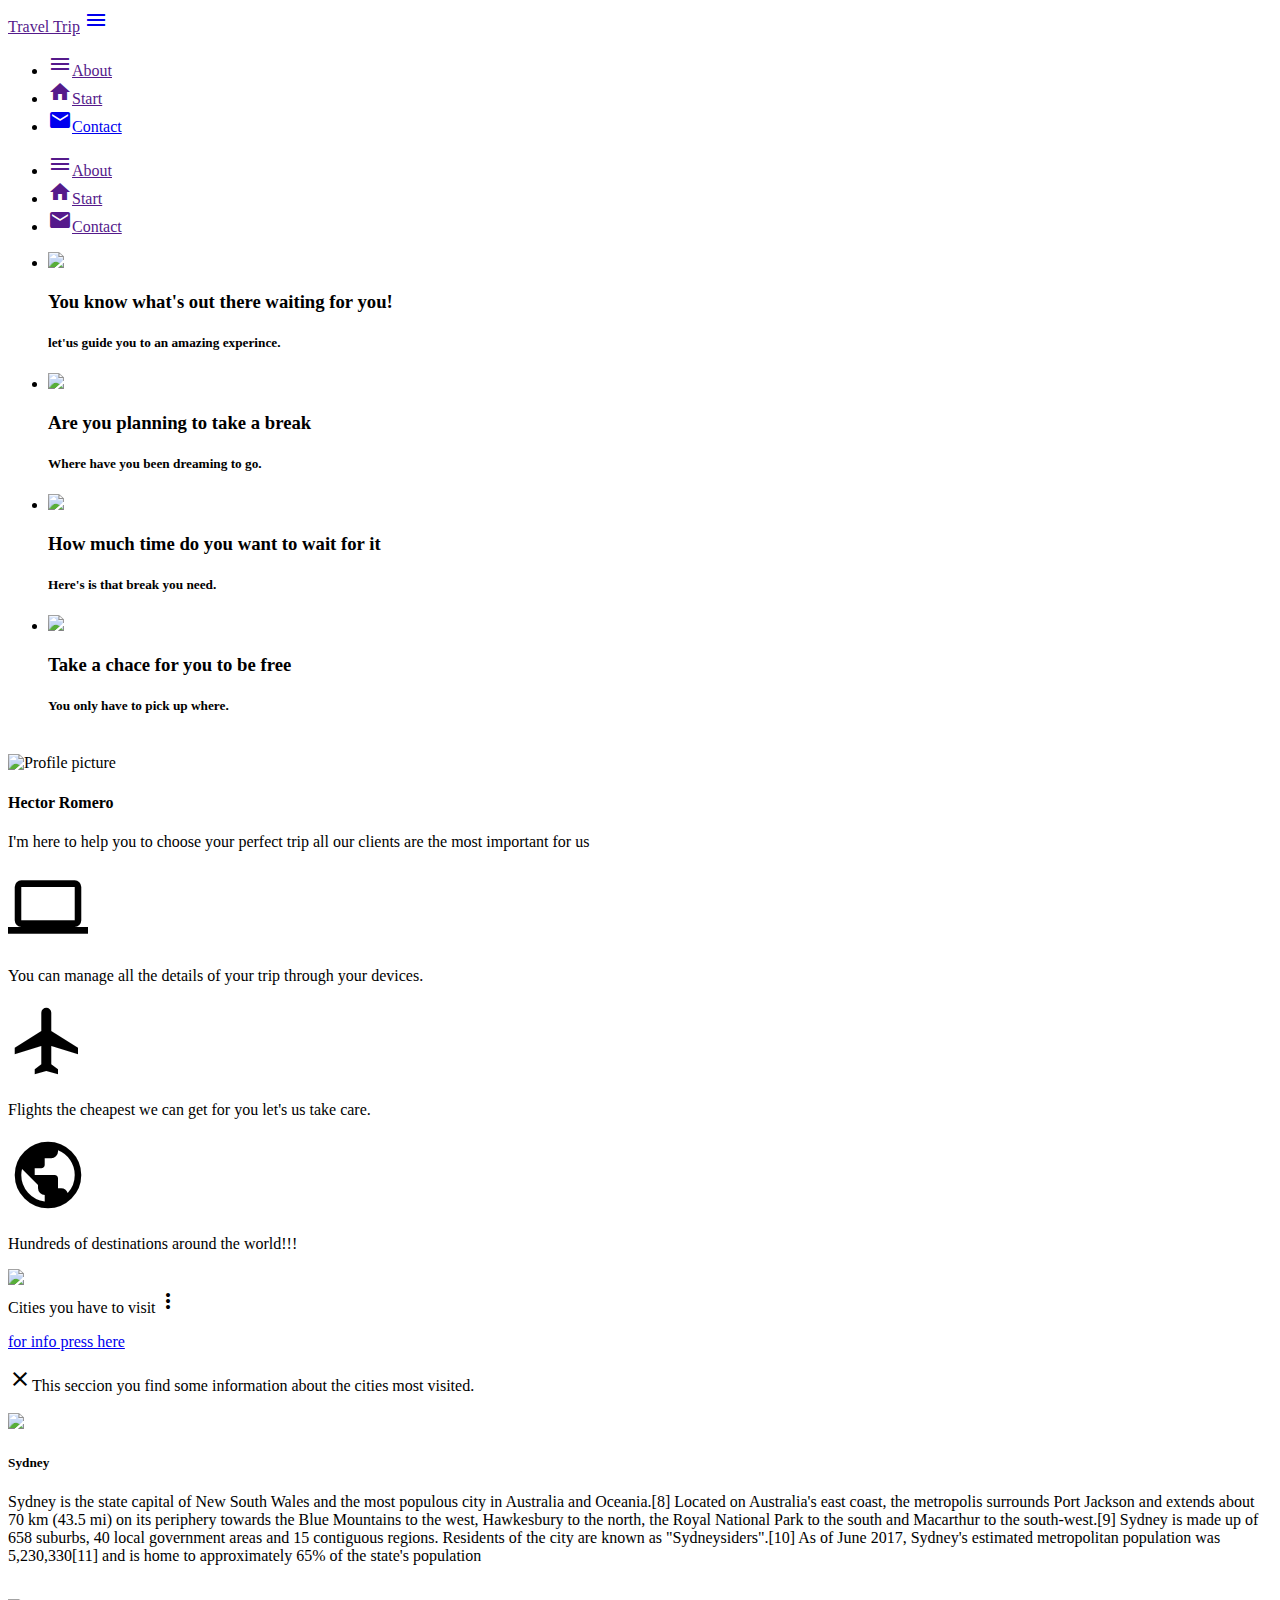
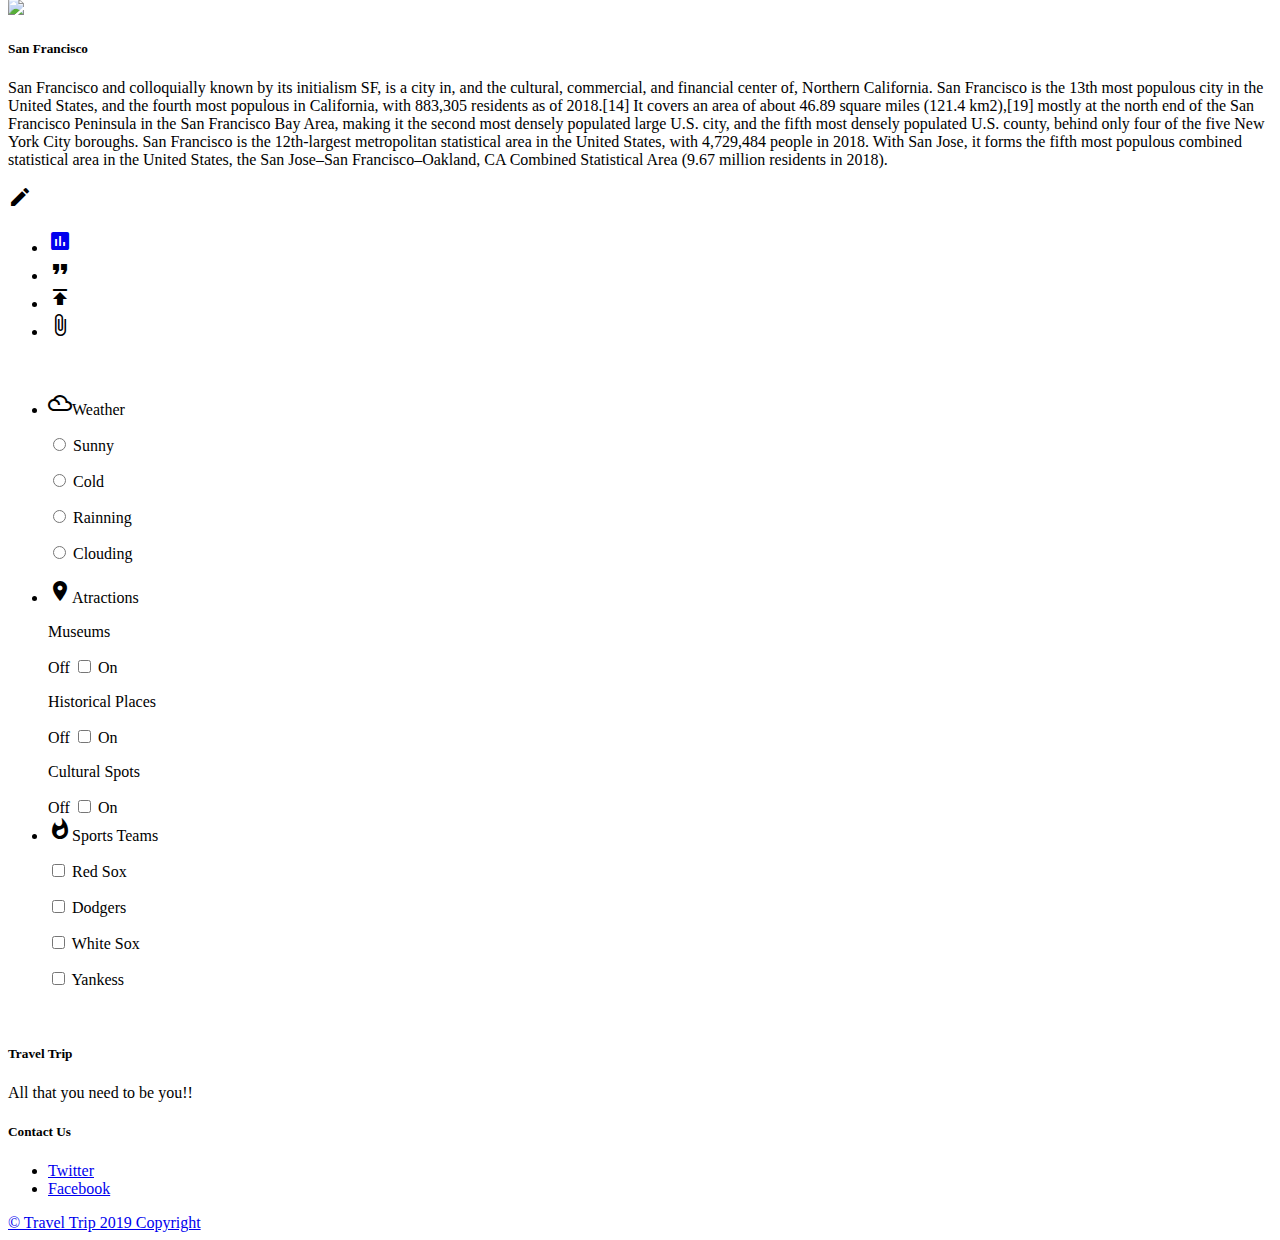
==== index.html @ 71e35706 "mofificacion (about.html) se modifico el titulo de la barra de navegacion" ====
<!DOCTYPE html>
<html>

<head>
  <!--Import Google Icon Font-->
  <link href="https://fonts.googleapis.com/icon?family=Material+Icons" rel="stylesheet">

  <!--Import materialize.css-->
  <link type="text/css" rel="stylesheet" href="css/materialize.min.css" media="screen,projection" />
  <link rel="stylesheet" href="estilos.css">
  <!--Let browser know website is optimized for mobile-->
  <meta name="viewport" content="width=device-width, initial-scale=1.0" />
  <title>Travel Trip</title>
</head>

<body>
  <nav>
    <div class="nav-wrapper #283593 indigo darken-3">
      <a href="" class="brand-logo">Travel Trip</a>
      <a href="#" data-activates="mobile-demo" class="button-collapse"><i class="material-icons">menu</i></a>
      <ul class="right hide-on-med-and-down">
        <li><a href=""><i class="material-icons left">menu</i>About</a></li>
        <li><a href=""><i class="material-icons left">home</i>Start</a></li>
        <li><a href="https://accounts.google.com/" target="_blank"><i class="material-icons left">mail</i>Contact</a></li>

      </ul>
      <ul class="side-nav" id="mobile-demo">
        <li><a href=""><i class="material-icons left">menu</i>About</a></li>
        <li><a href=""><i class="material-icons left">home</i>Start</a></li>
        <li><a href=""><i class="material-icons left">mail</i>Contact</a></li>

      </ul>
    </div>
  </nav>
  <section>
    <div class="fullscreen">
      <div class="slider">
        <ul class="slides">
          <li>
            <img src="images/sumaya.jpg"> <!-- random image -->
            <div class="caption center-align">
              <h3>You know what's out there waiting for you!</h3>
              <h5 class="light grey-text text-lighten-3">let'us guide you to an amazing experince.</h5>
            </div>
          </li>
          <li>
            <img src="images/rio.jpg"> <!-- random image -->
            <div class="caption left-align">
              <h3>Are you planning to take a break</h3>
              <h5 class="light grey-text text-lighten-3">Where have you been dreaming to go.</h5>
            </div>
          </li>
          <li>
            <img src="images/dubai.jpg"> <!-- random image -->
            <div class="caption right-align">
              <h3>How much time do you want to wait for it</h3>
              <h5 class="light grey-text text-lighten-3">Here's is that break you need.</h5>
            </div>
          </li>
          <li>
            <img src="images/nueva_york.jpg"> <!-- random image -->
            <div class="caption center-align">
              <h3>Take a chace for you to be free</h3>
              <h5 class="light grey-text text-lighten-3">You only have to pick up where.</h5>
            </div>
          </li>
        </ul>
      </div>
    </div>
  </section>

  <br>
  <div class="container">
    <div class="row">
      <div class="col s12 m4">
        <div class="card-panel z-depth-4">
          <div class="col s5">
            <img src="images/romero.jpg" alt="Profile picture" class="responsive-img circle">
          </div>
          <span class="black-text">

            <h4>Hector Romero</h4>
          </span>
          <p class="black-text">I'm here to help you to choose your perfect trip all our clients are the most important for us</p>
        </div>
      </div>


      <div class="col s12 m8">
        <div class="col s12 m4">
          <div class="card-panel center z-depth-4">
            <i class="material-icons icon-content blue-text">computer</i>
            <p class="center">You can manage all the details of your trip through your devices.</p>
          </div>
        </div>

        <div class="col s12 m4">
          <div class="card-panel center z-depth-4">
            <i class="material-icons icon-content blue-text">flight</i>
            <p class="center">Flights the cheapest we can get for you let's us take care.</p>
          </div>
        </div>

        <div class="col s12 m4">
          <div class="card-panel center z-depth-4">
            <i class="material-icons icon-content blue-text">public</i>
            <p class="center">Hundreds of destinations around the world!!!</p>
          </div>
        </div>
      </div>
    </div>

    <div class="class row">
      <div class="class col s12 m12 l12">
        <div class="card z-depth-4">
          <div class="card-image waves-effect waves-block waves-light">
            <img class="activator" src="images/office.jpeg">
          </div>
          <div class="card-content">
            <span class="card-title activator grey-text text-darken-4 center">Cities you have to visit<i class="material-icons right">more_vert</i></span>
            <p class="center"><a href="#">for info press here</a></p>
          </div>
          <div class="card-reveal">

            <span class="card-title grey-text text-darken-4"><i class="material-icons right">close</i>This seccion you find some information about the cities most visited.</span>
            <br>
            <br>
            <div class="col s12 offset 4 m4">
              <img src="images/australia.jpg" class="responsive-img">
            </div>
            <p class="left-align flow-text"><span><h5><strong>Sydney</strong></h5></span>Sydney is the state capital of New South Wales and the most populous city in Australia and Oceania.[8] Located on Australia's east coast, the metropolis surrounds Port Jackson and extends about 70 km (43.5 mi) on its periphery towards the Blue Mountains to the west, Hawkesbury to the north, the Royal National Park to the south and Macarthur to the south-west.[9] Sydney is made up of 658 suburbs, 40 local government areas and 15 contiguous regions. Residents of the city are known as "Sydneysiders".[10] As of June 2017, Sydney's estimated metropolitan population was 5,230,330[11] and is home to approximately 65% of the state's population</p> <br>

              <div class="col s12 offset 4 m4">
                <img src="images/san_francisco.jpg" class="responsive-img">
              </div>
              <p class="left-align flow-text" ><span><h5><strong>San Francisco</strong></h5></span>San Francisco and colloquially known by its initialism SF, is a city in, and the cultural, commercial, and financial center of, Northern California. San Francisco is the 13th most populous city in the United States, and the fourth most populous in California, with 883,305 residents as of 2018.[14] It covers an area of about 46.89 square miles (121.4 km2),[19] mostly at the north end of the San Francisco Peninsula in the San Francisco Bay Area, making it the second most densely populated large U.S. city, and the fifth most densely populated U.S. county, behind only four of the five New York City boroughs. San Francisco is the 12th-largest metropolitan statistical area in the United States, with 4,729,484 people in 2018. With San Jose, it forms the fifth most populous combined statistical area in the United States, the San Jose–San Francisco–Oakland, CA Combined Statistical Area (9.67 million residents in 2018).</p>

          </div>
        </div>

      </div>
    </div>

    <div class="fixed-action-btn">
      <a class="btn-floating btn-large red z-depth-4">
        <i class="large material-icons">mode_edit</i>
      </a>
      <ul>
        <li><a href="https://vexi.mx/" target="_blank" class="btn-floating red"><i class="material-icons">insert_chart</i></a></li>
        <li><a class="btn-floating yellow darken-1"><i class="material-icons">format_quote</i></a></li>
        <li><a class="btn-floating green"><i class="material-icons">publish</i></a></li>
        <li><a class="btn-floating blue"><i class="material-icons">attach_file</i></a></li>
      </ul>
    </div>

    <br>
    <div class="row">
      <div class="col s12 m12">
        <ul class="collapsible popout" data-collapsible="accordion">
          <li>
            <div class="collapsible-header"><i class="material-icons">filter_drama</i>Weather</div>
            <div class="collapsible-body">

              <p>
                <input name="group1" type="radio" id="test1" />
                <label for="test1">Sunny</label>
              </p>
              <p>
                <input name="group1" type="radio" id="test2" />
                <label for="test2">Cold</label>
              </p>
              <p>
                <input name="group1" type="radio" id="test3" />
                <label for="test3">Rainning</label>
              </p>
              <p>
                <input name="group1" type="radio" id="test4" />
                <label for="test4">Clouding</label>
              </p>
            </div>
          </li>
          <li>
            <div class="collapsible-header"><i class="material-icons">place</i>Atractions</div>
            <div class="collapsible-body">
              <div class="switch">
                <div class="row">
                  <div class="col s12 m4 l4">
                    <label>
                      <p>Museums</p>
                      Off
                      <input type="checkbox">
                      <span class="lever"></span>
                      On
                    </label>
                  </div>
                  <div class="col s12 m4 l4">
                    <label>
                      <p>Historical Places</p>
                      Off
                      <input type="checkbox">
                      <span class="lever"></span>
                      On
                    </label>
                  </div>
                  <div class="col s12 m4 l4">
                    <label>
                      <p>Cultural Spots</p>
                      Off
                      <input type="checkbox">
                      <span class="lever"></span>
                      On
                    </label>
                  </div>
                </div>
              </div>
            </div>
          </li>
          <li>
            <div class="collapsible-header"><i class="material-icons">whatshot</i>Sports Teams</div>
            <div class="collapsible-body">
              <p>
                <input type="checkbox" id="test5" />
                <label for="test5">Red Sox</label>
              </p>
              <p>
                <input type="checkbox" id="test6" />
                <label for="test6">Dodgers</label>
              </p>
              <p>
                <input type="checkbox" id="test7" />
                <label for="test7">White Sox</label>
              </p>
              <p>
                <input type="checkbox" id="test8" />
                <label for="test8">Yankess</label>
              </p>
            </div>
          </li>
        </ul>
      </div>
    </div>
  </div>
  <br>
  <footer class="page-footer #283593 indigo darken-3">
          <div class="container">
            <div class="row">
              <div class="col l6 s12">
                <h5 class="white-text">Travel Trip</h5>
                <p class="grey-text text-lighten-4">All that you need to be you!!</p>
              </div>
              <div class="col l4 offset-l2 s12">
                <h5 class="white-text">Contact Us</h5>
                <ul>
                  <li><a class="grey-text text-lighten-3" href="https://twitter.com/?logout=1563681329273 " target="_blank">Twitter</a></li>
                  <li><a class="grey-text text-lighten-3" href="https://www.facebook.com/" target="_blank">Facebook</a></li>

                </ul>
              </div>
            </div>
          </div>
          <div class="footer-copyright">
            <div class="container">

            <a class="grey-text text-lighten-4 right" href="#!">  © Travel Trip 2019 Copyright</a>
            </div>
          </div>
        </footer>


  <!--Import jQuery before materialize.js-->
  <script type="text/javascript" src="https://code.jquery.com/jquery-3.2.1.min.js"></script>
  <script type="text/javascript" src="js/materialize.min.js"></script>
  <script>
    $(document).ready(function() {
      $(".button-collapse").sideNav();
      $('.slider').slider();
    })
  </script>
</body>

</html>
---- estilos.css ----
@font-face {
  font-family: 'Material Icons';
  font-style: normal;
  font-weight: 400;
  src: url(https://example.com/MaterialIcons-Regular.eot); /* For IE6-8 */
  src: local('Material Icons'),
    local('MaterialIcons-Regular'),
    url(https://example.com/MaterialIcons-Regular.woff2) format('woff2'),
    url(https://example.com/MaterialIcons-Regular.woff) format('woff'),
    url(https://example.com/MaterialIcons-Regular.ttf) format('truetype');
}

.material-icons {
  font-family: 'Material Icons';
  font-weight: normal;
  font-style: normal;
  font-size: 24px;  /* Preferred icon size */
  display: inline-block;
  line-height: 1;
  text-transform: none;
  letter-spacing: normal;
  word-wrap: normal;
  white-space: nowrap;
  direction: ltr;

  /* Support for all WebKit browsers. */
  -webkit-font-smoothing: antialiased;
  /* Support for Safari and Chrome. */
  text-rendering: optimizeLegibility;

  /* Support for Firefox. */
  -moz-osx-font-smoothing: grayscale;

  /* Support for IE. */
  font-feature-settings: 'liga';
}
 .icon-content{
  font-size:5em;
}
.position{
  image-orientation: center;
}
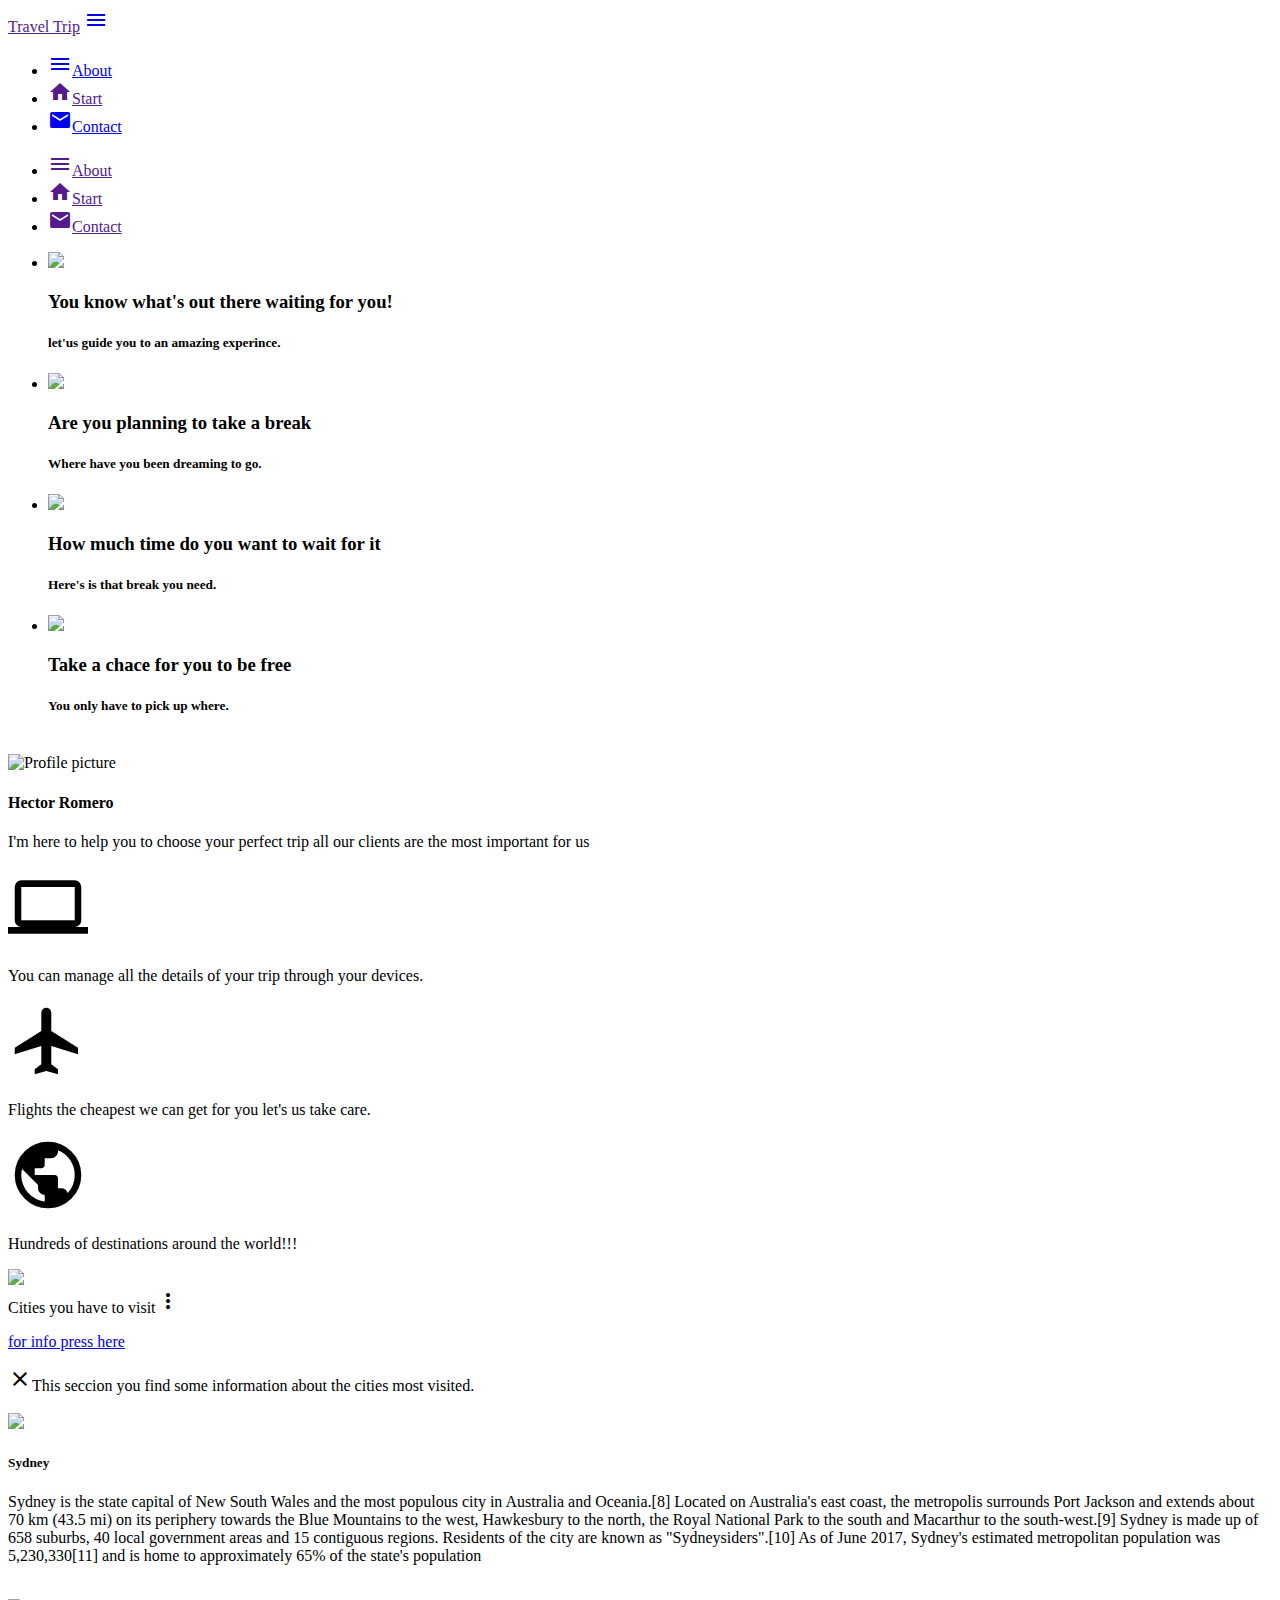
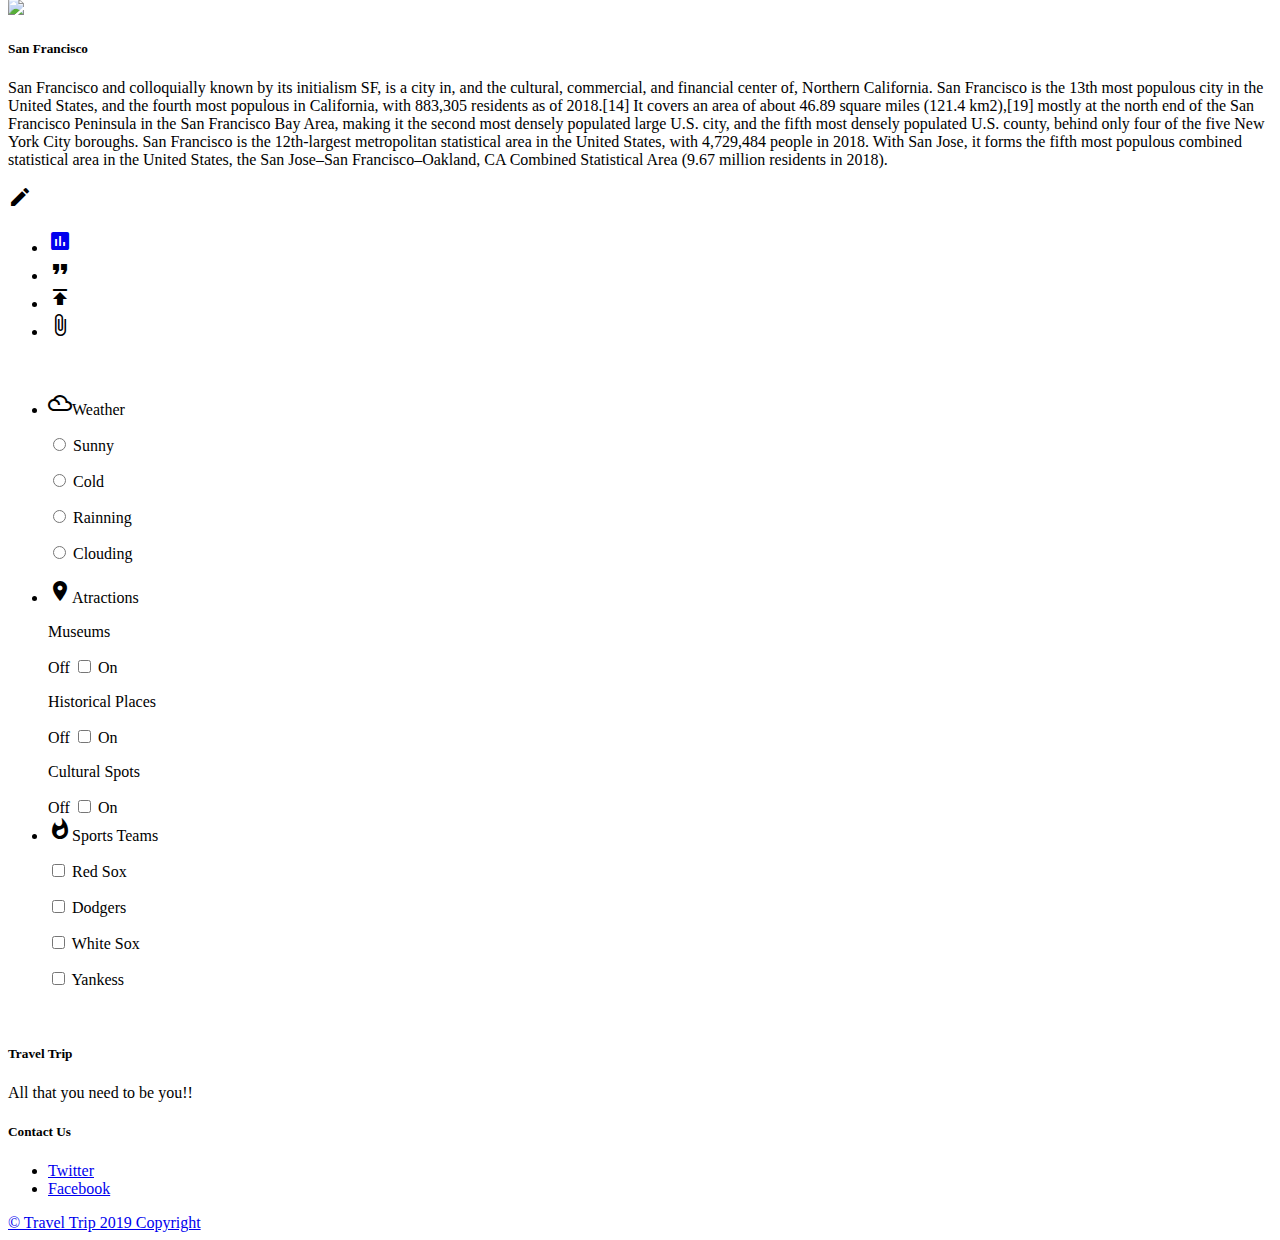
==== commit 76a5dec3: "modificacion (about.html) agregado aviso de privacidad en un boton modal" ====
--- a/index.html
+++ b/index.html
@@ -19,7 +19,7 @@
       <a href="" class="brand-logo">Travel Trip</a>
       <a href="#" data-activates="mobile-demo" class="button-collapse"><i class="material-icons">menu</i></a>
       <ul class="right hide-on-med-and-down">
-        <li><a href=""><i class="material-icons left">menu</i>About</a></li>
+        <li><a href="file:///C:/ProyectosGenaro/proyectMaterialize/about.html" target="_blank"><i class="material-icons left">menu</i>About</a></li>
         <li><a href=""><i class="material-icons left">home</i>Start</a></li>
         <li><a href="https://accounts.google.com/" target="_blank"><i class="material-icons left">mail</i>Contact</a></li>
 
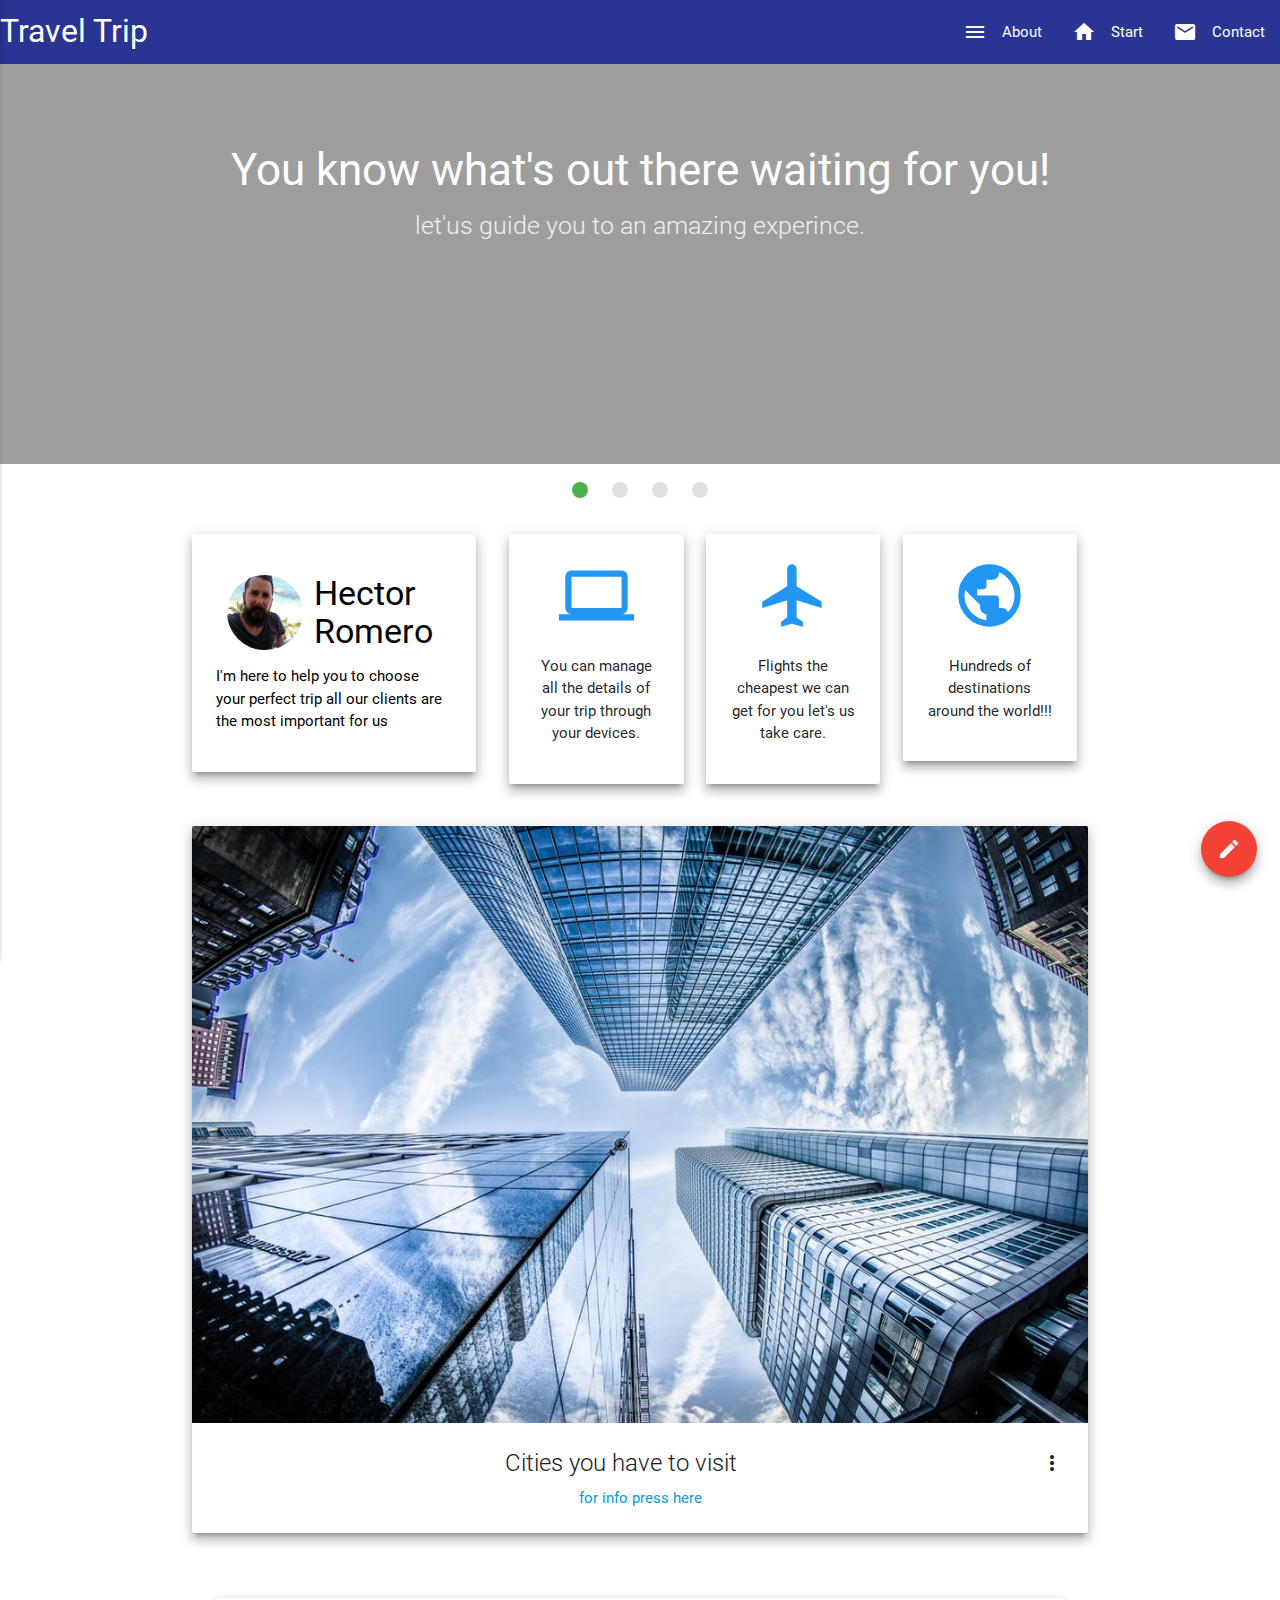
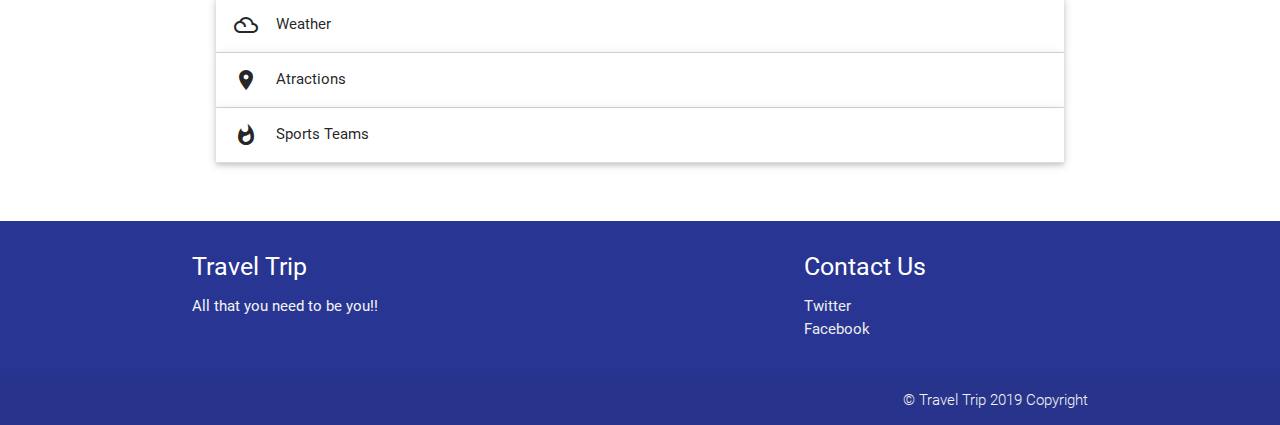
==== commit a0df03d3: "agregando identacion" ====
--- a/index.html
+++ b/index.html
@@ -275,7 +275,7 @@
       $(".button-collapse").sideNav();
       $('.slider').slider();
     })
-  </script>
+  </script> 
 </body>
 
 </html>
